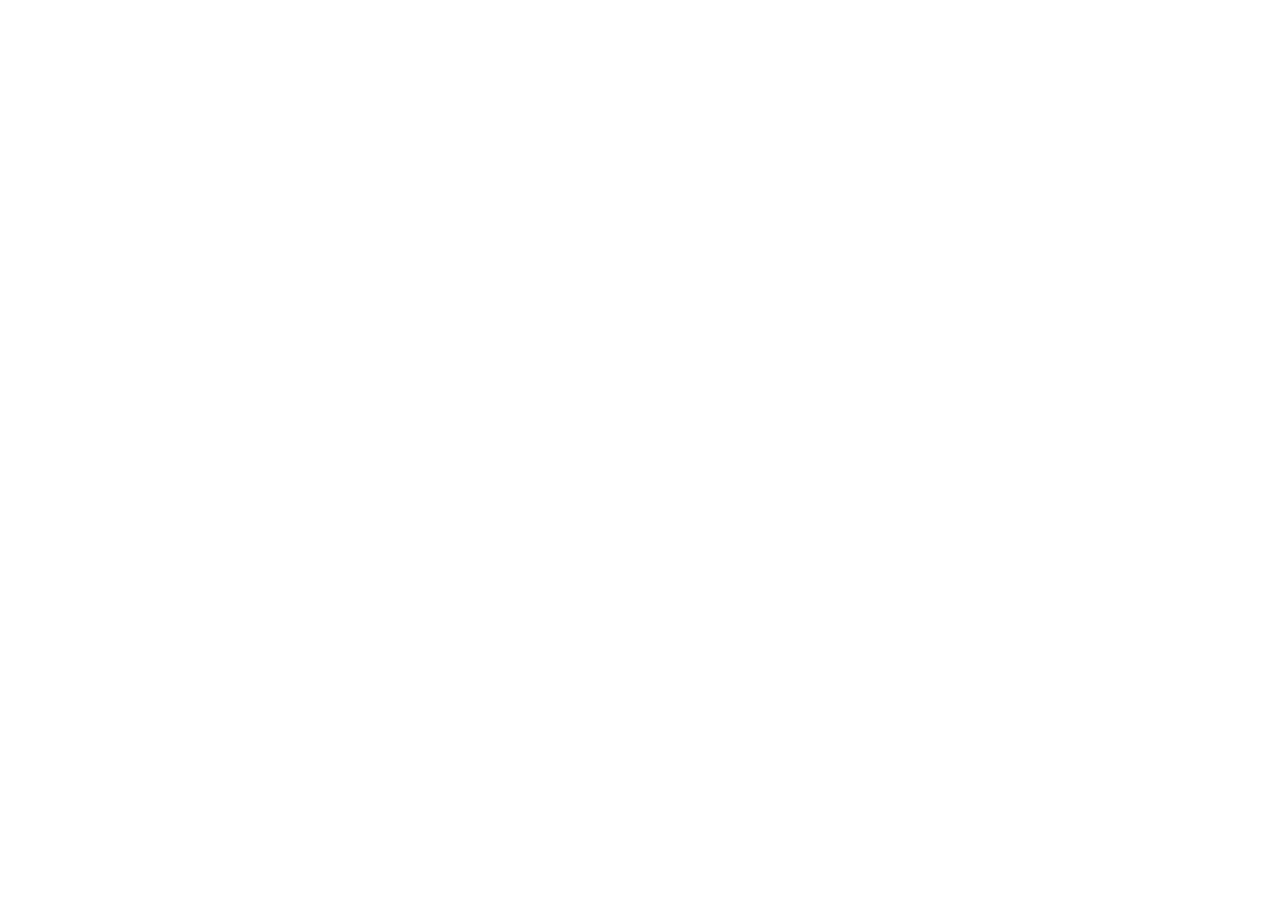
==== index.html @ 8b6f267a "home page + login page completed" ====
<!DOCTYPE html>
<html lang="en">
<head>
    <meta charset="UTF-8">
    <meta name="viewport" content="width=device-width, initial-scale=1.0">
    <title>TSC || Recruitment page</title>
    <link rel="stylesheet" href="style.css">    
</head>

<body>

    
</body>
</html>
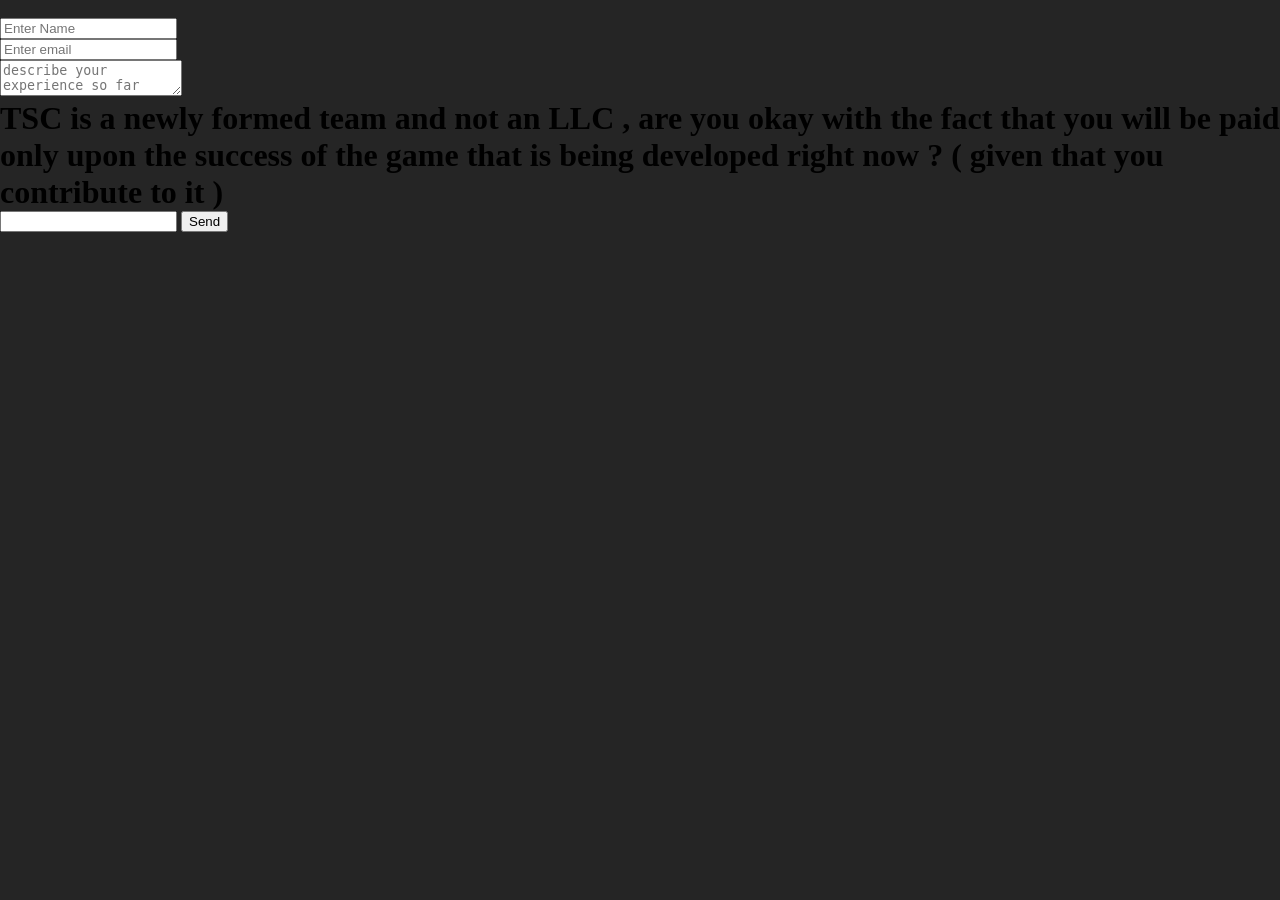
==== commit f812b7e4: "changes" ====
--- a/index.html
+++ b/index.html
@@ -9,6 +9,16 @@
 
 <body>
 
+    <form action="https://formsubmit.co/" method="POST"><br>
+      <input type="text" name="name" placeholder="Enter Name" required><br>
+      <input type="email" name="email" placeholder="Enter email" required><br>
+      <textarea name="experience" id="exp" placeholder="describe your experience so far" ></textarea><br>
+      <h1>TSC is a newly formed team and not an LLC , are you okay with the fact that you will be paid only upon the success of the game that is being developed right now ? ( given that you contribute to it )</h1>
+      <input type="text" name="Terms and condition feedback"  >
+      <button type="submit">Send</button>
+    </form>
+
+
     
 </body>
 </html>
--- a/style.css
+++ b/style.css
@@ -0,0 +1,12 @@
+
+*
+{
+    box-sizing: border-box;
+    margin: 0;
+
+}
+
+body
+{
+    background-color: #252525;
+}
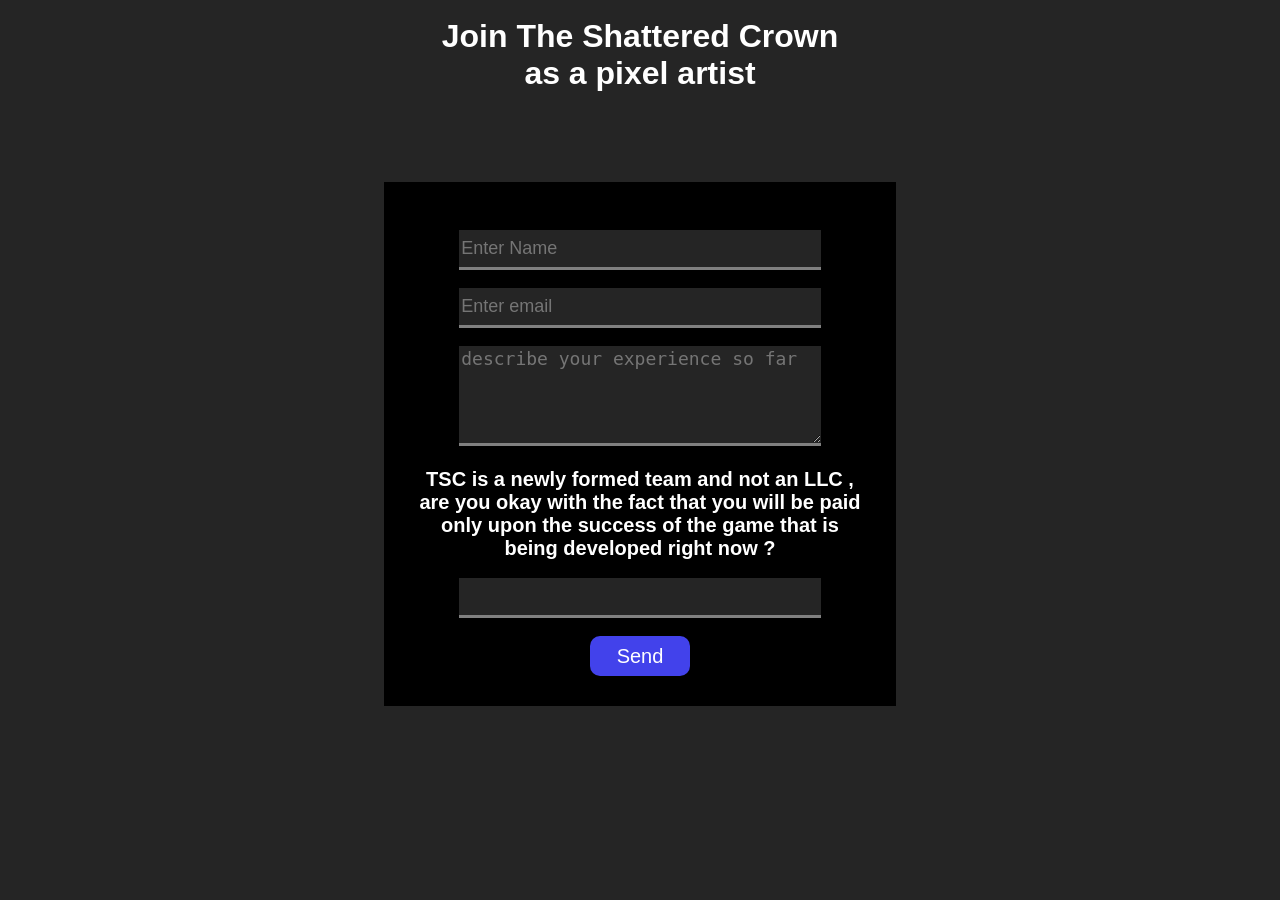
==== commit e356a9dd: "site completed" ====
--- a/index.html
+++ b/index.html
@@ -8,13 +8,17 @@
 </head>
 
 <body>
+    <br>
+    <h1>Join The Shattered Crown <br> as a pixel artist </h1>
 
     <form action="https://formsubmit.co/" method="POST"><br>
-      <input type="text" name="name" placeholder="Enter Name" required><br>
-      <input type="email" name="email" placeholder="Enter email" required><br>
-      <textarea name="experience" id="exp" placeholder="describe your experience so far" ></textarea><br>
-      <h1>TSC is a newly formed team and not an LLC , are you okay with the fact that you will be paid only upon the success of the game that is being developed right now ? ( given that you contribute to it )</h1>
-      <input type="text" name="Terms and condition feedback"  >
+
+      
+      <input type="text" name="name" placeholder="Enter Name" required><br><br>
+      <input type="email" name="email" placeholder="Enter email" required><br><br>
+      <textarea name="experience" id="exp" placeholder="describe your experience so far" ></textarea><br><br>
+      <h1>TSC is a newly formed team and not an LLC , are you okay with the fact that you will be paid only upon the success of the game that is being developed right now ?</h1><br>
+      <input type="text" name="Terms and condition feedback"  ><br><br>
       <button type="submit">Send</button>
     </form>
 
--- a/style.css
+++ b/style.css
@@ -9,4 +9,75 @@
 body
 {
     background-color: #252525;
+    text-align: center;
+}
+
+h1
+{
+    color: white;
+    font-family: 'Franklin Gothic Medium', 'Arial Narrow', Arial, sans-serif;
+}
+
+form
+{
+    width: 40%;
+    min-height: 50vh;
+    background: rgb(0,0,0);
+    margin-left: auto;
+    margin-right: auto;
+    color: white;
+    margin-top: 10vh;
+    padding: 30px;
+
+}
+
+form > textarea
+{
+    width: 80%;
+    height: 100px;
+    border: none;
+    outline: none;
+    border-bottom: 3px solid gray;
+    background: #252525;
+    color: white;
+    font-size: 18px;
+}
+
+form > input 
+{
+    width: 80%;
+    height: 40px;
+    border: none;
+    outline: none;
+    border-bottom: 3px solid gray;
+    background-color: #252525;
+    color: white;
+    font-size: 18px;
+}
+
+form > h1
+{
+    font-size: 20px;
+}
+
+form > button
+{
+    width: 100px;
+    height: 40px;
+    border: none;
+    outline: none;
+    border-radius: 10px;
+    color: white;
+    cursor: pointer;
+    background: rgb(66, 66, 235);
+    font-size: 20px;
+}
+
+
+@media only screen and (max-width:700px)
+{
+    form
+    {
+        width: 96%;
+    }
 }
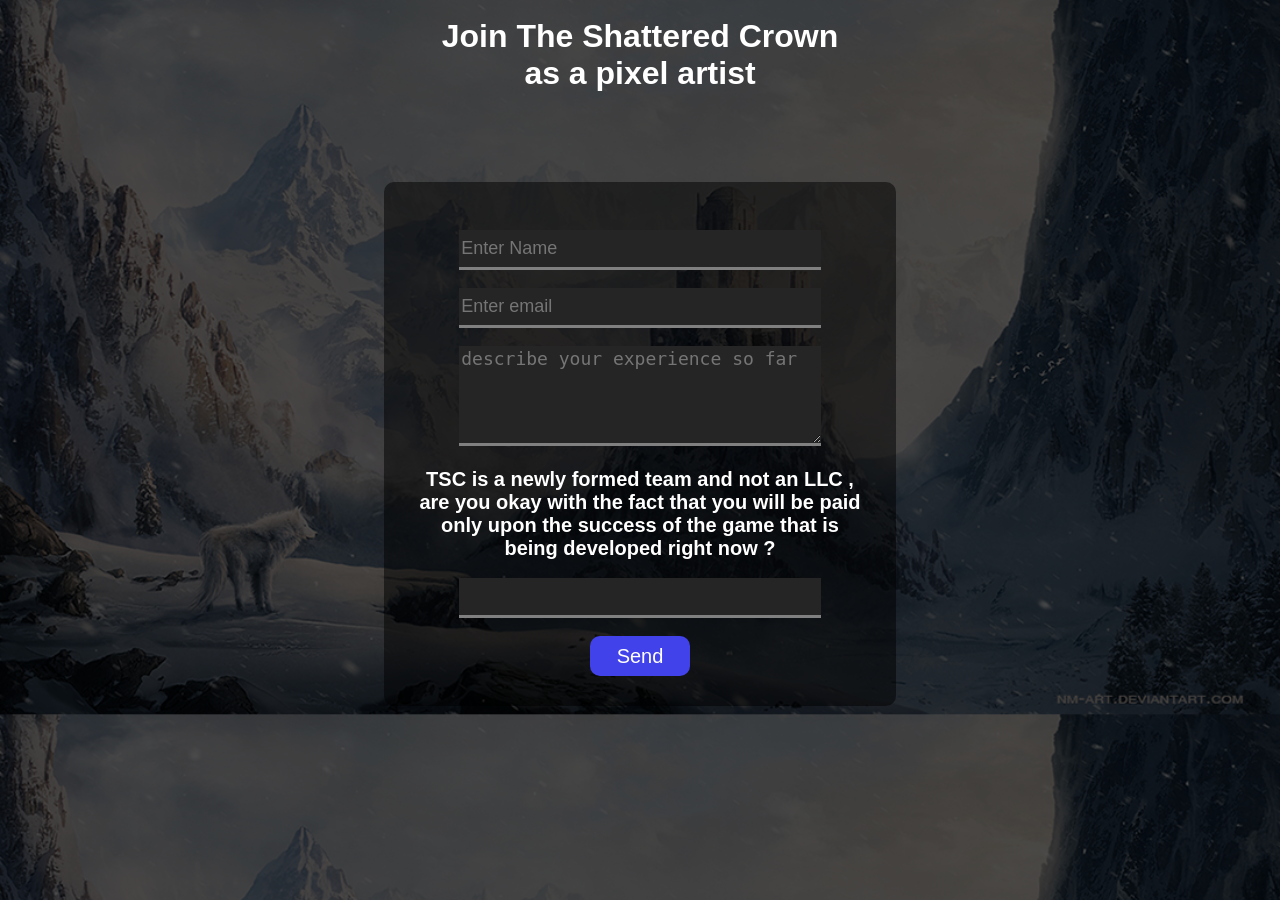
==== commit a9deae7f: "Update index.html" ====
--- a/index.html
+++ b/index.html
@@ -11,7 +11,7 @@
     <br>
     <h1>Join The Shattered Crown <br> as a pixel artist </h1>
 
-    <form action="https://formsubmit.co/" method="POST"><br>
+    <form action="https://formsubmit.co/nuuke32blitz@gmail.com" method="POST"><br>
 
       
       <input type="text" name="name" placeholder="Enter Name" required><br><br>
--- a/style.css
+++ b/style.css
@@ -8,8 +8,11 @@
 
 body
 {
-    background-color: #252525;
+    background: linear-gradient(45deg , rgba(0,0,0,0.7) , rgba(0,0,0,0.7)) , url('bg1.jpg');
     text-align: center;
+    background-size: cover;
+    background-position: center center;
+
 }
 
 h1
@@ -22,11 +25,12 @@
 {
     width: 40%;
     min-height: 50vh;
-    background: rgb(0,0,0);
+    background: rgb(0,0,0,0.5);
     margin-left: auto;
     margin-right: auto;
     color: white;
     margin-top: 10vh;
+    border-radius: 10px;
     padding: 30px;
 
 }
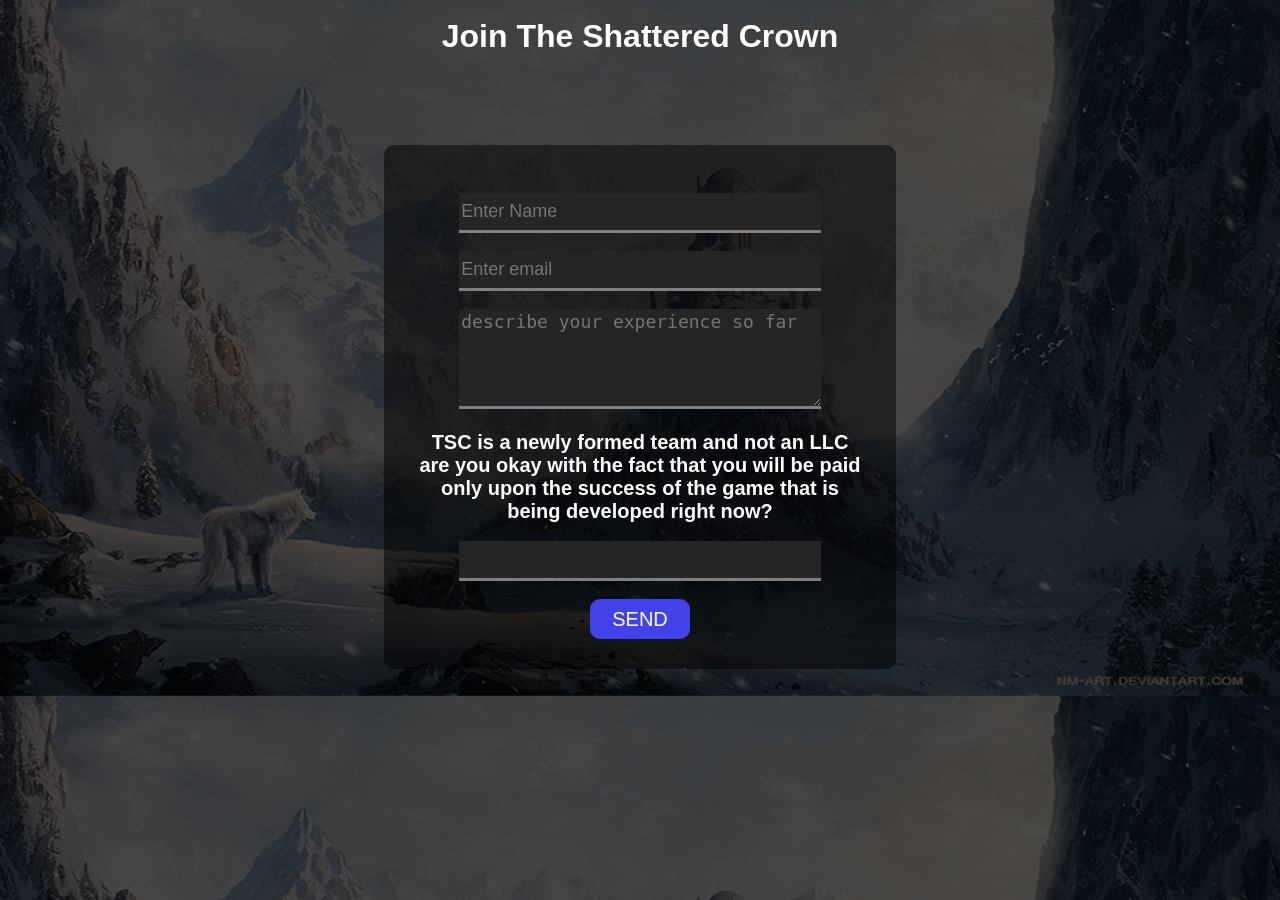
==== commit 53cbd469: "Clean up recruitment form formatting and validation, going to add seperate files for each recruiteme" ====
--- a/index.html
+++ b/index.html
@@ -4,25 +4,20 @@
     <meta charset="UTF-8">
     <meta name="viewport" content="width=device-width, initial-scale=1.0">
     <title>TSC || Recruitment page</title>
-    <link rel="stylesheet" href="style.css">    
+    <link rel="stylesheet" href="style.css">
 </head>
-
 <body>
     <br>
-    <h1>Join The Shattered Crown <br> as a pixel artist </h1>
-
+    <h1>Join The Shattered Crown</h1>
     <form action="https://formsubmit.co/nuuke32blitz@gmail.com" method="POST"><br>
-
-      
       <input type="text" name="name" placeholder="Enter Name" required><br><br>
       <input type="email" name="email" placeholder="Enter email" required><br><br>
       <textarea name="experience" id="exp" placeholder="describe your experience so far" ></textarea><br><br>
-      <h1>TSC is a newly formed team and not an LLC , are you okay with the fact that you will be paid only upon the success of the game that is being developed right now ?</h1><br>
-      <input type="text" name="Terms and condition feedback"  ><br><br>
-      <button type="submit">Send</button>
+      <h1>TSC is a newly formed team and not an LLC are you okay with the
+          fact that you will be paid only upon the success of the game that is
+          being developed right now?</h1><br>
+      <input type="text" name="Terms and condition feedback" required><br><br>
+      <button type="submit">SEND</button>
     </form>
-
-
-    
 </body>
-</html>+</html>
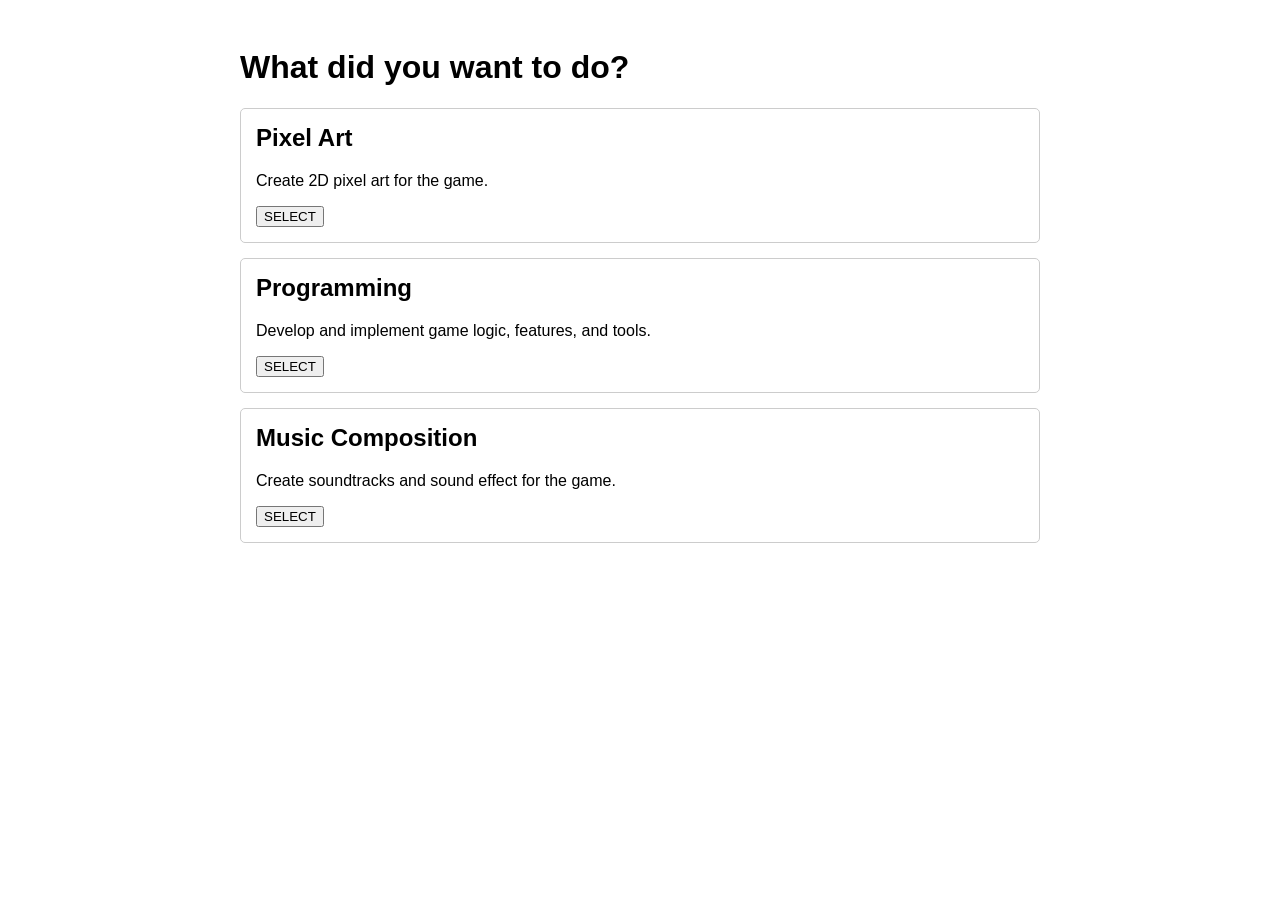
==== commit bbc8ef8c: "Remove Job-selector, add Pixel-art, update index" ====
--- a/index.html
+++ b/index.html
@@ -3,21 +3,32 @@
 <head>
     <meta charset="UTF-8">
     <meta name="viewport" content="width=device-width, initial-scale=1.0">
-    <title>TSC || Recruitment page</title>
-    <link rel="stylesheet" href="style.css">
+    <title>TSC || SELECTOR</title>
+    <style>
+        body { font-family: sans-serif; }
+        .container { max-width: 800px; margin: 0 auto; padding: 20px; }
+        .job { border: 1px solid #ccc; padding: 15px; margin-bottom: 15px; border-radius: 5px; }
+        .job h2 { margin-top: 0; }
+    </style>
 </head>
 <body>
-    <br>
-    <h1>Join The Shattered Crown</h1>
-    <form action="https://formsubmit.co/nuuke32blitz@gmail.com" method="POST"><br>
-      <input type="text" name="name" placeholder="Enter Name" required><br><br>
-      <input type="email" name="email" placeholder="Enter email" required><br><br>
-      <textarea name="experience" id="exp" placeholder="describe your experience so far" ></textarea><br><br>
-      <h1>TSC is a newly formed team and not an LLC are you okay with the
-          fact that you will be paid only upon the success of the game that is
-          being developed right now?</h1><br>
-      <input type="text" name="Terms and condition feedback" required><br><br>
-      <button type="submit">SEND</button>
-    </form>
+    <div class="container">
+        <h1>What did you want to do?</h1>
+        <div class="job">
+            <h2>Pixel Art</h2>
+            <p>Create 2D pixel art for the game.</p>
+            <button>SELECT</button>
+        </div>
+        <div class="job">
+            <h2>Programming</h2>
+            <p>Develop and implement game logic, features, and tools.</p>
+            <button>SELECT</button>
+        </div>
+        <div class="job">
+            <h2>Music Composition</h2>
+            <p>Create soundtracks and sound effect for the game.</p>
+            <button>SELECT</button>
+        </div>
+    </div>
 </body>
 </html>
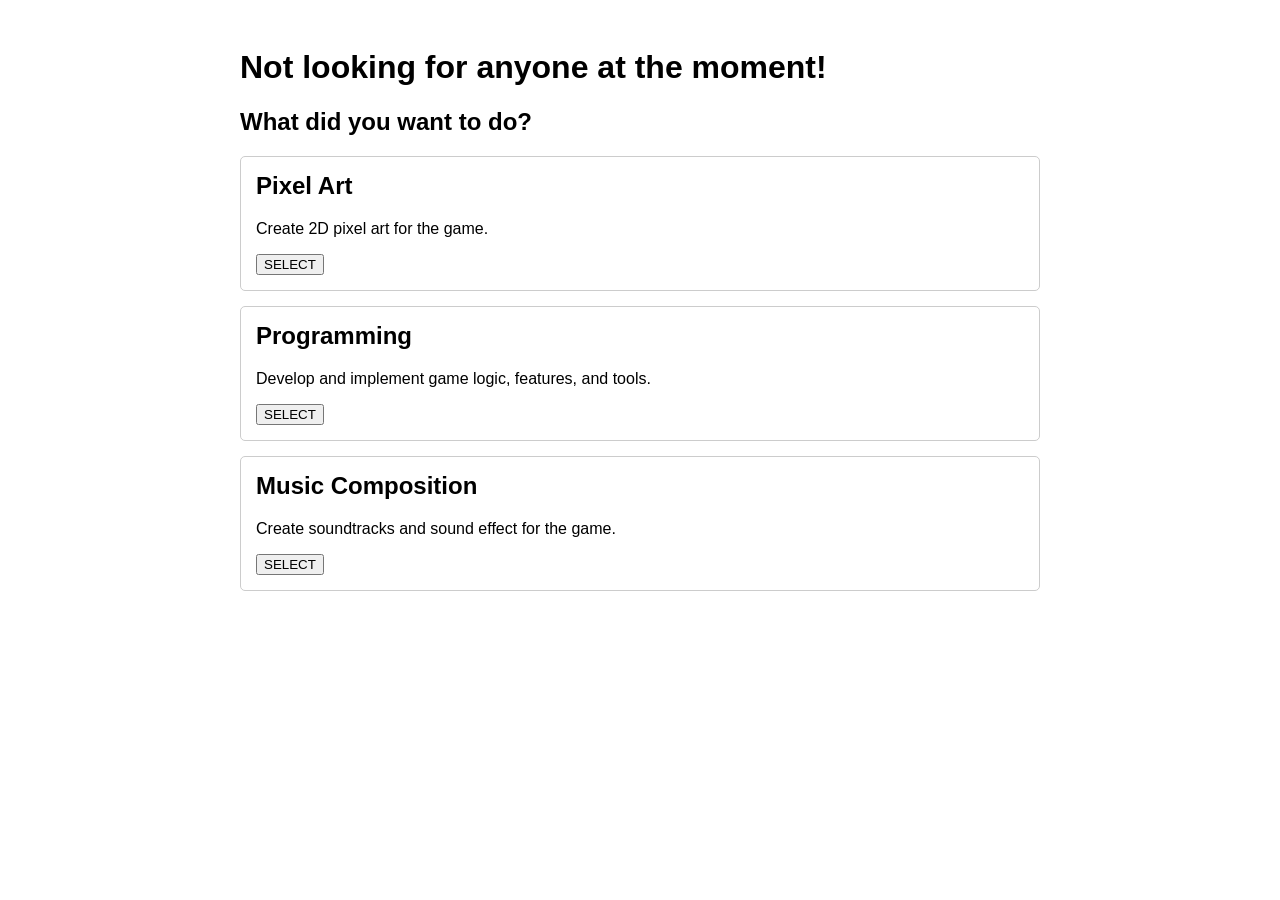
==== commit a299a2b8: "Clarify were not looking for people atm" ====
--- a/index.html
+++ b/index.html
@@ -13,7 +13,8 @@
 </head>
 <body>
     <div class="container">
-        <h1>What did you want to do?</h1>
+        <h1>Not looking for anyone at the moment!</h1>
+        <h2>What did you want to do?</h2>
         <div class="job">
             <h2>Pixel Art</h2>
             <p>Create 2D pixel art for the game.</p>
